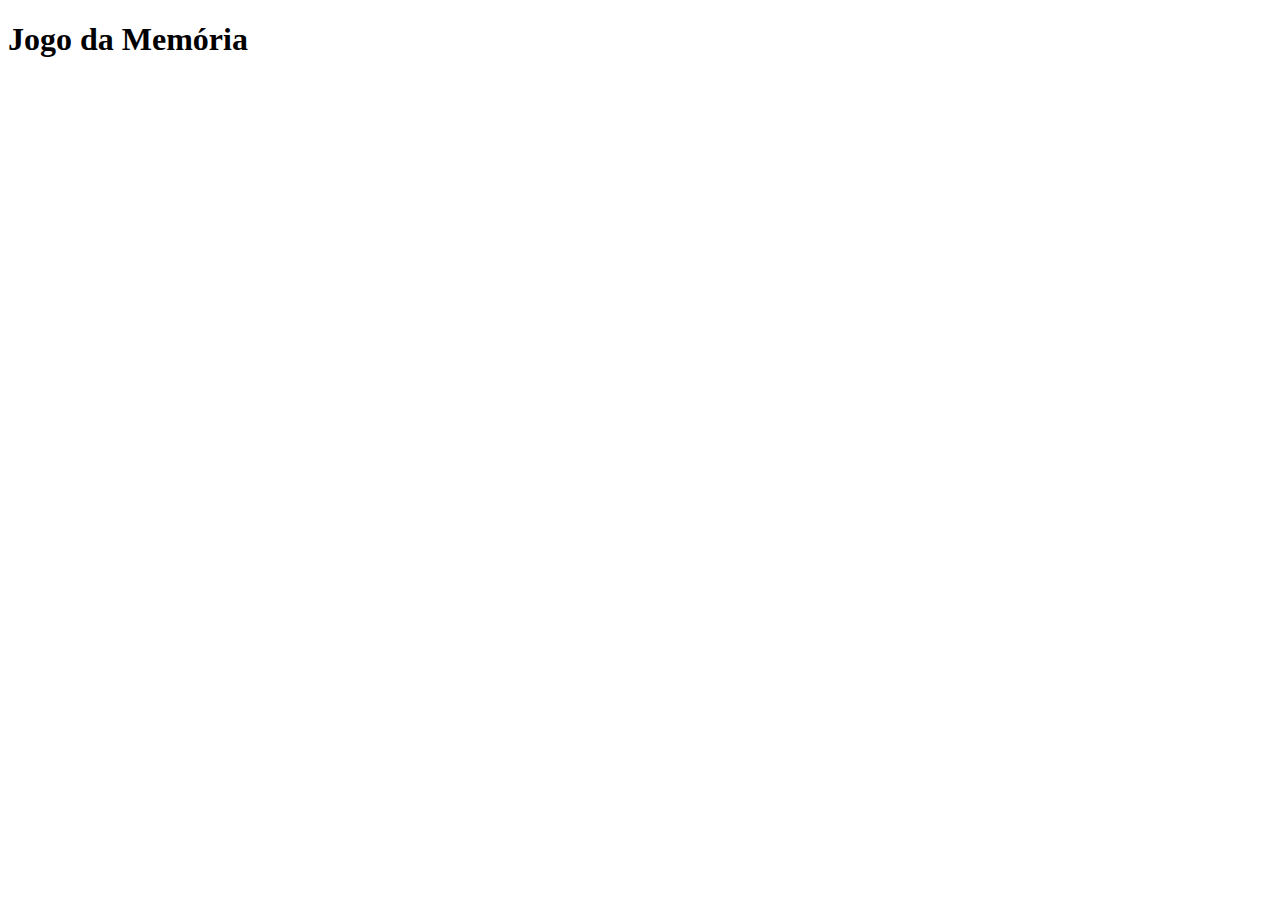
==== Pages/game.html @ 5d175d48 "Inclusão de Projeto" ====
<!DOCTYPE html>
<html lang="pt-BR">
<head>
    <meta charset="UTF-8">
    <meta http-equiv="X-UA-Compatible" content="IE=edge">
    <meta name="viewport" content="width=device-width, initial-scale=1.0">
    <title>Jogo da Memória</title>
</head>
<body>
    <h1>Jogo da Memória</h1>
</body>
</html>
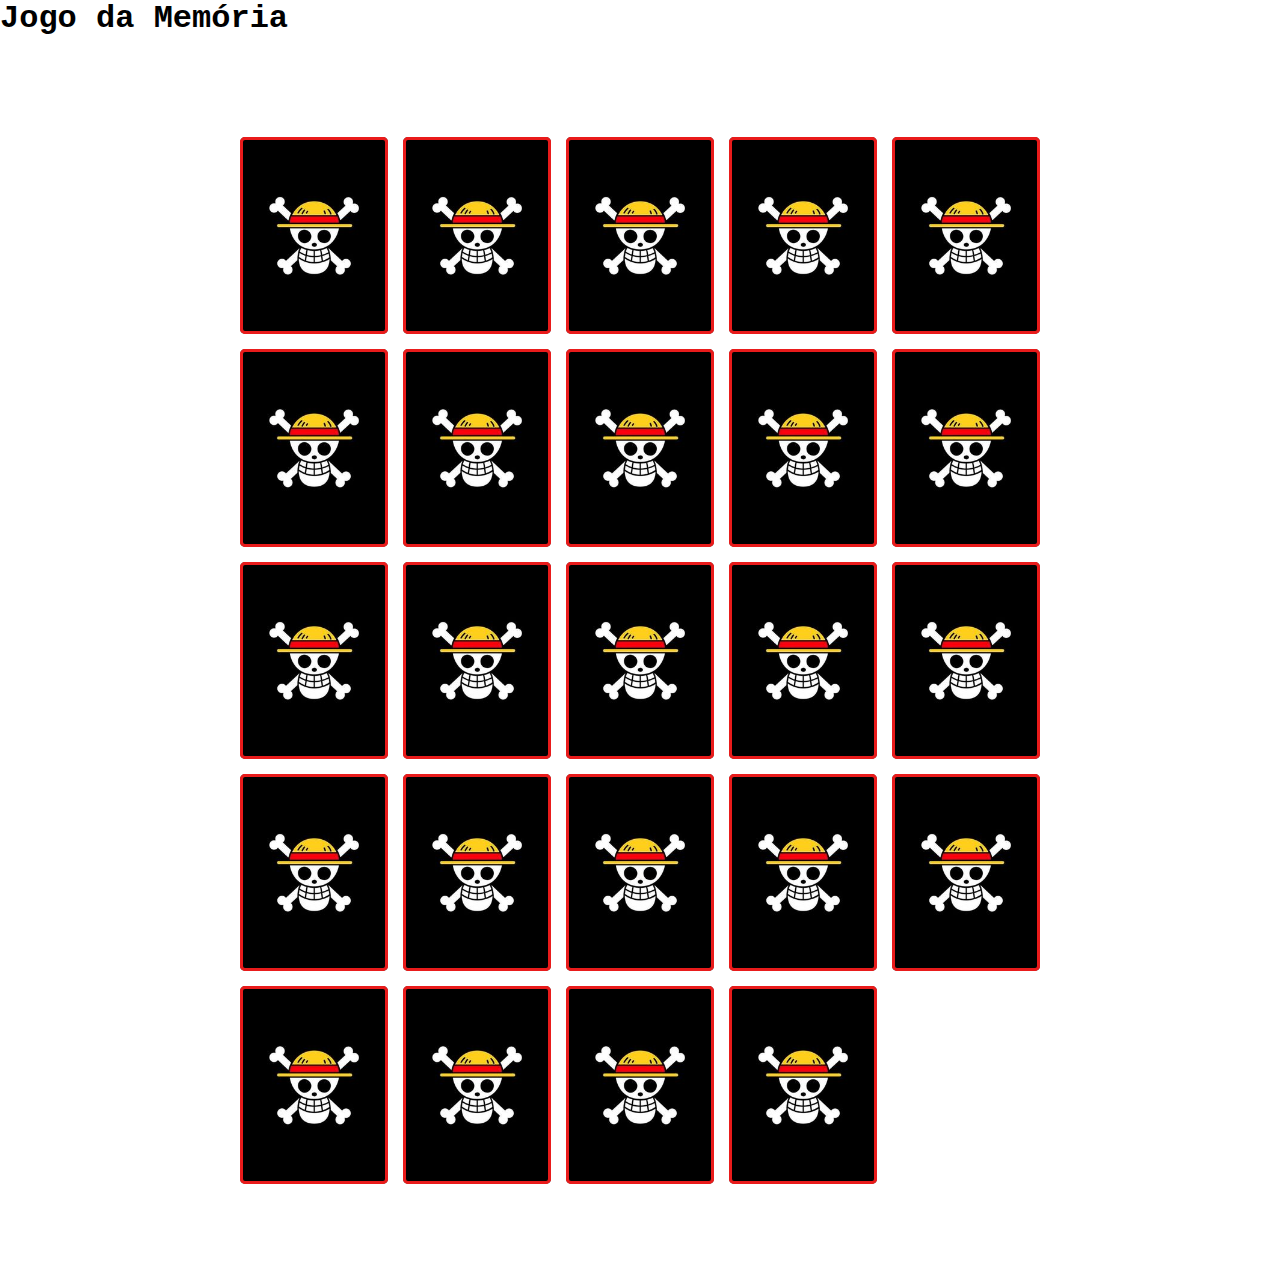
==== commit 9f15d5fb: "Página de Jogo" ====
--- a/Pages/game.html
+++ b/Pages/game.html
@@ -4,9 +4,14 @@
     <meta charset="UTF-8">
     <meta http-equiv="X-UA-Compatible" content="IE=edge">
     <meta name="viewport" content="width=device-width, initial-scale=1.0">
-    <title>Jogo da Memória</title>
+    <link rel="stylesheet" href="../Css/reset.css">
+    <link rel="stylesheet" href="../Css/game.css">
+    <title>Jogo da Memória - One Piece</title>
+    <script defer src="../Script/game.js"></script>
 </head>
 <body>
     <h1>Jogo da Memória</h1>
+
+  <div class="grid"></div>
 </body>
 </html>--- a/Css/game.css
+++ b/Css/game.css
@@ -0,0 +1,47 @@
+.grid {
+    display: grid;
+    grid-template-columns: repeat(5, 1fr);
+    gap: 15px;
+    width: 100%;
+    max-width: 800px;
+    margin: 100px auto;
+}
+
+.card {
+    aspect-ratio: 3/4;
+    width: 100%;
+    background-color: aqua;
+    border-radius: 5px;
+    position: relative;
+    transition: all 400ms ease;
+    transform-style: preserve-3d;
+}
+
+.face {
+    width: 100%;
+    height: 100%;
+    position: absolute;
+    background-size: cover;
+    background-position: center;
+    border: 3px solid rgb(233, 27, 27);
+    border-radius: 5px;
+    transition: all 500ms ease;
+}
+
+.front {
+    transform: rotateY(180deg);
+}
+
+.back {
+    background-image: url('../Imagens/bandeira.jpg');
+    backface-visibility: hidden;
+}
+
+.revelar-carta {
+    transform: rotateY(180deg);
+}
+
+.desabilitar-carta {
+    filter: saturate(0);
+    opacity: 0.5;
+}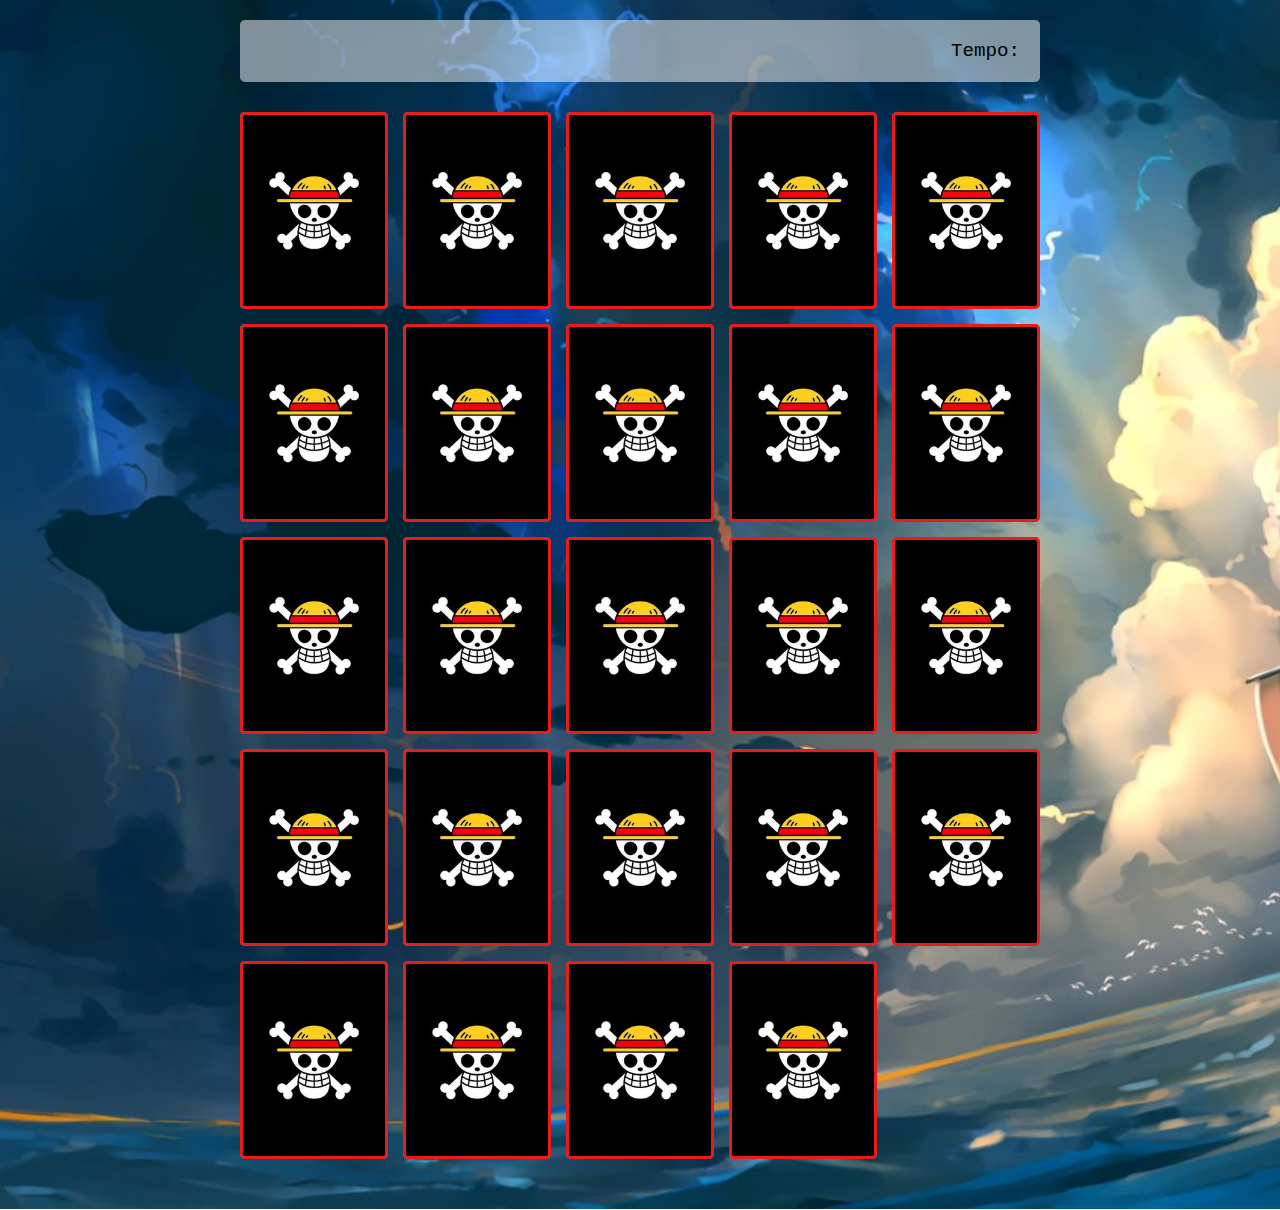
==== commit 0a662fc8: "Projeto Versão 1" ====
--- a/Pages/game.html
+++ b/Pages/game.html
@@ -1,17 +1,26 @@
 <!DOCTYPE html>
 <html lang="pt-BR">
+
 <head>
-    <meta charset="UTF-8">
-    <meta http-equiv="X-UA-Compatible" content="IE=edge">
-    <meta name="viewport" content="width=device-width, initial-scale=1.0">
-    <link rel="stylesheet" href="../Css/reset.css">
-    <link rel="stylesheet" href="../Css/game.css">
-    <title>Jogo da Memória - One Piece</title>
-    <script defer src="../Script/game.js"></script>
+  <meta charset="UTF-8">
+  <meta http-equiv="X-UA-Compatible" content="IE=edge">
+  <meta name="viewport" content="width=device-width, initial-scale=1.0">
+  <link rel="stylesheet" href="../Css/reset.css">
+  <link rel="stylesheet" href="../Css/game.css">
+  <title>Jogo da Memória - One Piece</title>
+  <link rel="icon" href="../Imagens/bandeira.jpg"/>
+  <script defer src="../Script/game.js"></script>
 </head>
+
 <body>
-    <h1>Jogo da Memória</h1>
+  <main>
+    <header>
+      <span class="player">Player</span>
+      <spam>Tempo: <span class="timer"></span></spam>
+    </header>
 
-  <div class="grid"></div>
+    <div class="grid"></div>
+  </main>
 </body>
+
 </html>--- a/Css/game.css
+++ b/Css/game.css
@@ -1,10 +1,35 @@
+main {
+    display: flex;
+    flex-direction: column;
+    width: 100%;
+    background-image: url('../Imagens/one piece.jpg');
+    background-size: cover;
+    min-height: 100vh;
+    align-items: center;
+    justify-content: center;
+    padding: 20px 20px 50px;
+}
+
+header {
+    display: flex;
+    align-items: center;
+    justify-content: space-between;
+    background-color: rgba(255, 255, 255, 0.5);
+    font-size: 1.2em;
+    width: 100%;
+    max-width: 800px;
+    padding: 20px;
+    margin: 0 0 30px;
+    border-radius: 5px;
+}
+
 .grid {
     display: grid;
     grid-template-columns: repeat(5, 1fr);
     gap: 15px;
     width: 100%;
     max-width: 800px;
-    margin: 100px auto;
+    margin: 0px auto;
 }
 
 .card {
